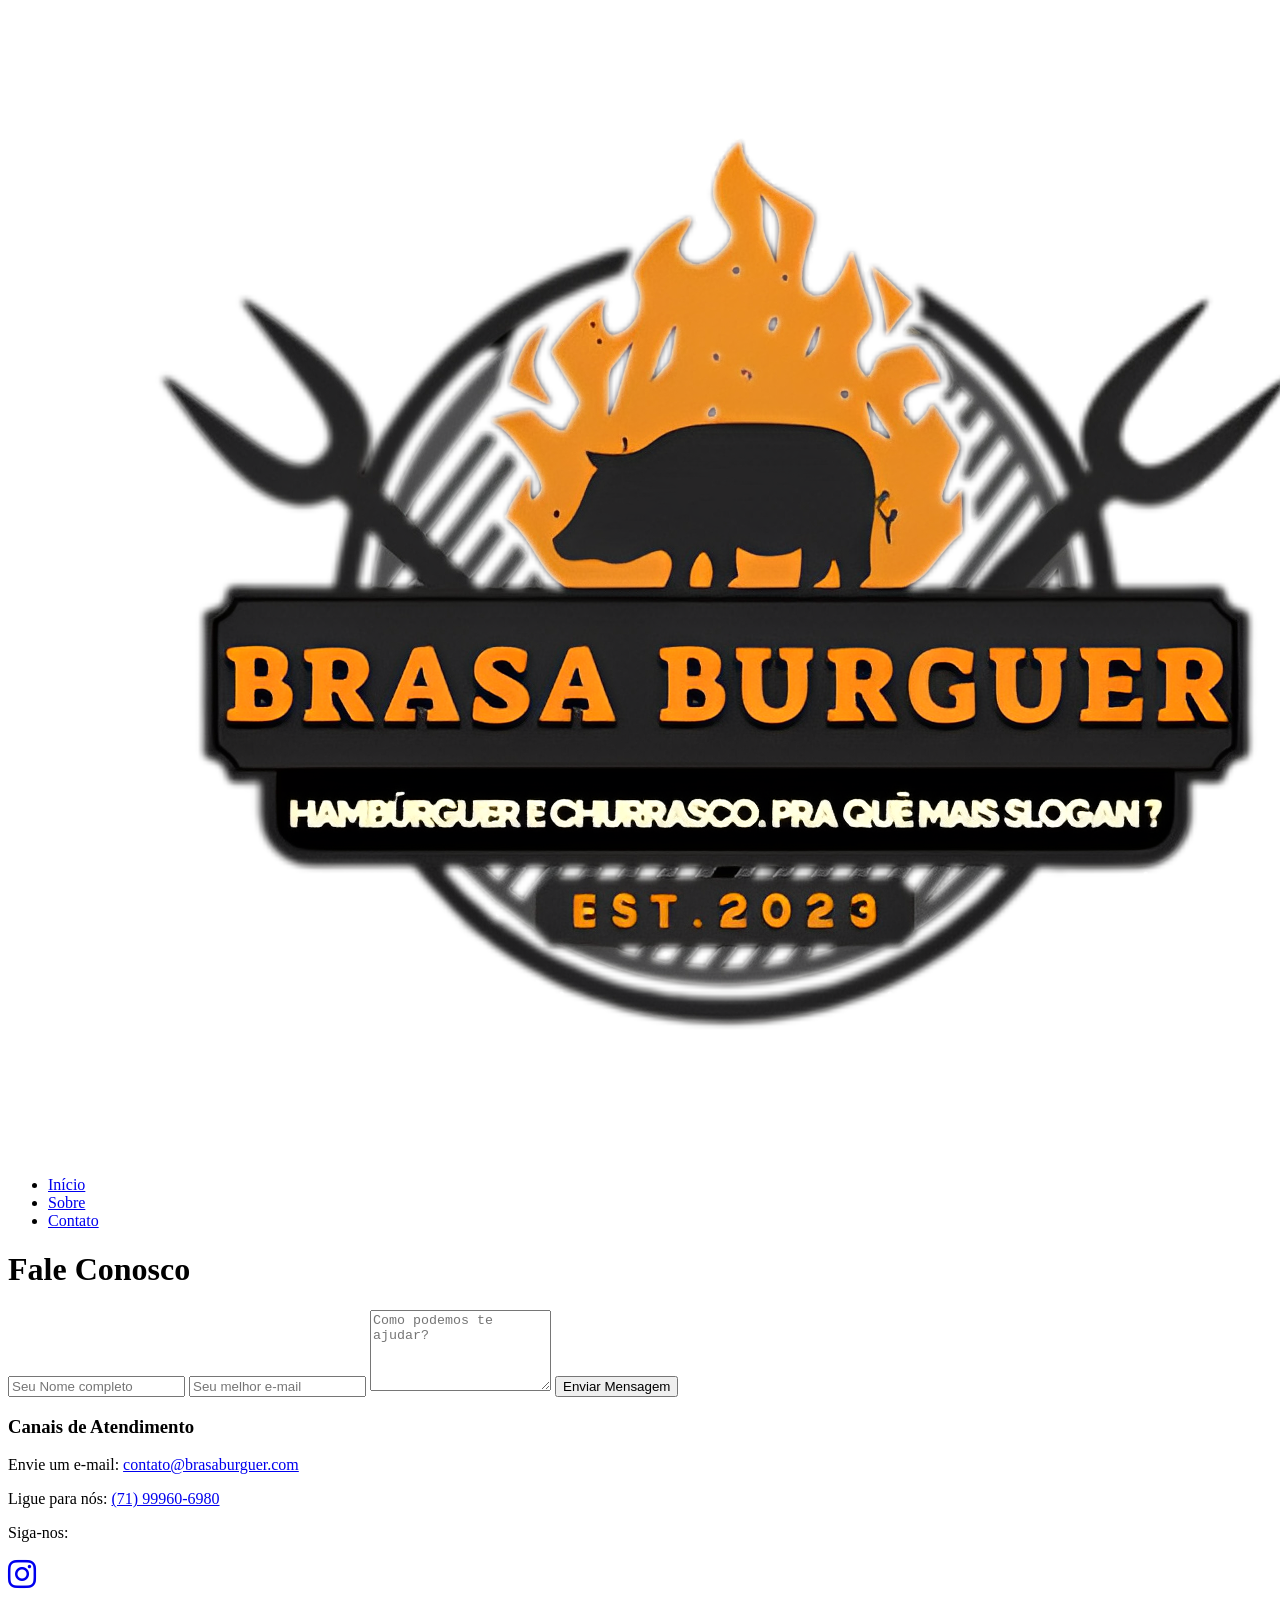
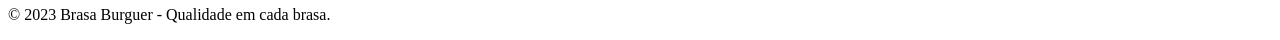
==== contato.html @ 6d11d958 "feat: add contato and sobre's pages" ====
<!DOCTYPE html>
<html lang="pt-br">
<head>
    <meta charset="UTF-8">
    <meta name="viewport" content="width=device-width, initial-scale=1.0">
    <title>Contato | Brasa Burguer</title>
    <link rel="stylesheet" href="style.css">
    <link rel="stylesheet" href="https://cdnjs.cloudflare.com/ajax/libs/font-awesome/6.0.0-beta3/css/all.min.css">
</head>
<body>
    <header>
        <nav class="container">
            <div class="logo"><img src="assets/logo3brasaburguer.png" alt="Logo"></div>
            <ul class="nav-links">
                <li><a href="index.html">Início</a></li>
                <li><a href="sobre.html">Sobre</a></li>
                <li><a href="contato.html" class="active">Contato</a></li>
            </ul>
        </nav>
    </header>

    <main class="container page-content">
        <h1>Fale Conosco</h1>
        <div class="contact-container">
            <form class="contact-form">
                <input type="text" placeholder="Seu Nome completo" required>
                <input type="email" placeholder="Seu melhor e-mail" required>
                <textarea placeholder="Como podemos te ajudar?" rows="5" required></textarea>
                <button type="submit" class="btn-main">Enviar Mensagem</button>
            </form>

            <div class="contact-info">
                <h3>Canais de Atendimento</h3>
                <p>Envie um e-mail: <a href="mailto:contato@brasaburguer.com">contato@brasaburguer.com</a></p>
                <p>Ligue para nós: <a href="tel:5571999606980">(71) 99960-6980</a></p>
                <div class="social-box">
                    <p>Siga-nos:</p>
                    <a href="https://instagram.com" target="_blank"><i class="fab fa-instagram fa-2x"></i></a>
                </div>
            </div>
        </div>
    </main>

    <footer class="footer">
        <div class="container">
            <p>© 2023 Brasa Burguer - Qualidade em cada brasa.</p>
        </div>
    </footer>
</body>
</html>
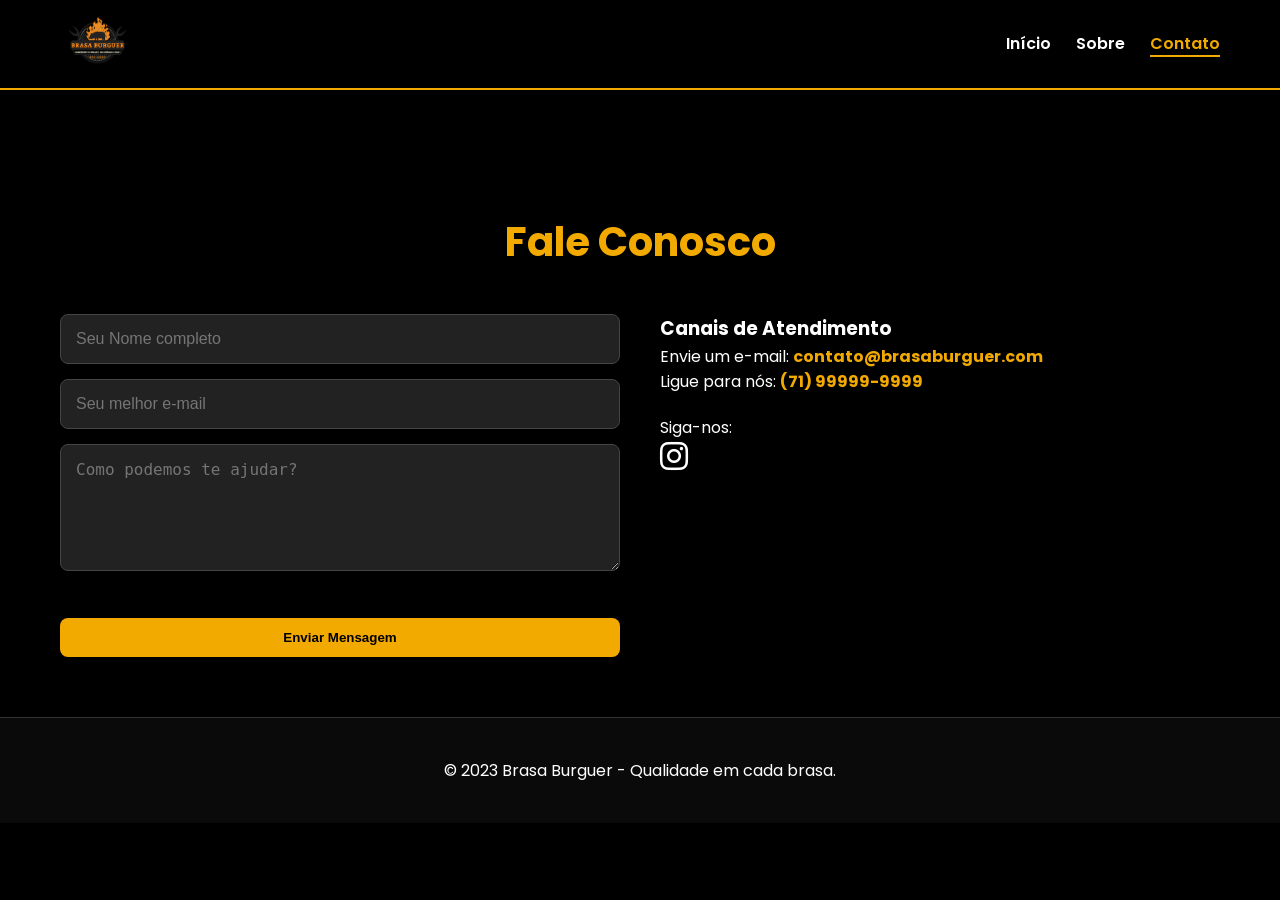
==== commit 03b6f582: "fix: fixes tel number" ====
--- a/contato.html
+++ b/contato.html
@@ -32,7 +32,7 @@
             <div class="contact-info">
                 <h3>Canais de Atendimento</h3>
                 <p>Envie um e-mail: <a href="mailto:contato@brasaburguer.com">contato@brasaburguer.com</a></p>
-                <p>Ligue para nós: <a href="tel:5571999606980">(71) 99960-6980</a></p>
+                <p>Ligue para nós: <a href="tel:557199999-9999">(71) 99999-9999</a></p>
                 <div class="social-box">
                     <p>Siga-nos:</p>
                     <a href="https://instagram.com" target="_blank"><i class="fab fa-instagram fa-2x"></i></a>
--- a/style.css
+++ b/style.css
@@ -0,0 +1,253 @@
+@import url('https://fonts.googleapis.com/css2?family=Poppins:wght@300;400;600&display=swap');
+
+:root {
+    --primary: #f2a900;
+    --secondary: #bf8a04;
+    --bg-dark: #000000;
+    --card-bg: #161617;
+    --text-white: #ffffff;
+}
+
+* {
+    margin: 0; padding: 0; box-sizing: border-box;
+}
+
+body {
+    background-color: var(--bg-dark);
+    color: var(--text-white);
+    font-family: 'Poppins', sans-serif;
+    line-height: 1.6;
+}
+
+.container {
+    max-width: 1200px;
+    margin: 0 auto;
+    padding: 0 20px;
+}
+
+/* Header & Nav */
+header {
+    background: rgba(0,0,0,0.9);
+    border-bottom: 2px solid var(--primary);
+    padding: 10px 0;
+    position: sticky;
+    top: 0;
+    z-index: 1000;
+}
+
+nav { display: flex; justify-content: space-between; align-items: center; }
+
+.logo img { height: 60px; }
+
+.nav-links { list-style: none; display: flex; gap: 25px; }
+
+.nav-links a {
+    color: var(--text-white);
+    text-decoration: none;
+    font-weight: 600;
+    transition: 0.3s;
+}
+
+.nav-links a:hover { color: var(--primary); }
+
+/* Hero Section */
+.hero {
+    height: 60vh;
+    background: linear-gradient(rgba(0,0,0,0.6), var(--bg-dark)), url('assets/burguer-bg.jpg');
+    background-size: cover;
+    background-position: center;
+    display: flex;
+    align-items: center;
+    text-align: center;
+}
+
+.hero h1 { font-size: 3rem; margin-bottom: 20px; }
+
+/* Cards (Requisito da faculdade) */
+.section-title { text-align: center; margin: 40px 0; color: var(--primary); }
+
+.benefits-grid, .mvv-grid {
+    display: grid;
+    grid-template-columns: repeat(auto-fit, minmax(300px, 1fr));
+    gap: 30px;
+    margin-bottom: 50px;
+}
+
+.card {
+    background: var(--card-bg);
+    padding: 40px;
+    border-radius: 15px;
+    text-align: center;
+    box-shadow: 0 10px 20px rgba(0,0,0,0.5);
+    transition: 0.3s;
+    border: 1px solid transparent;
+}
+
+.card:hover {
+    transform: translateY(-10px);
+    border-color: var(--primary);
+}
+
+.card i { color: var(--primary); margin-bottom: 15px; }
+
+/* Botões */
+.btn-main {
+    background: var(--primary);
+    color: #000;
+    padding: 12px 30px;
+    border-radius: 8px;
+    margin-top: 32px;
+    text-decoration: none;
+    font-weight: bold;
+    display: inline-block;
+    transition: 0.3s;
+    border: none;
+    cursor: pointer;
+}
+
+.btn-main:hover {
+    background: var(--text-white);
+    transform: scale(1.05);
+}
+
+/* Formulário */
+.contact-wrapper {
+    display: grid;
+    grid-template-columns: 1fr 1fr;
+    gap: 50px;
+    margin-bottom: 50px;
+}
+
+.contact-form { display: flex; flex-direction: column; gap: 15px; }
+
+.contact-form input, .contact-form textarea {
+    padding: 15px;
+    border-radius: 5px;
+    border: none;
+    background: #252525;
+    color: white;
+}
+
+/* Footer */
+.footer {
+    padding: 40px 0;
+    text-align: center;
+    background: #0a0a0a;
+    border-top: 1px solid #333;
+}
+
+/* --- Estilos de Layout Compartilhados --- */
+.page-content {
+    padding: 120px 20px 60px; /* Espaço para não ficar sob a navbar fixa */
+    text-align: center;
+}
+
+h1 {
+    color: var(--primary);
+    margin-bottom: 30px;
+    font-size: 2.5rem;
+}
+
+/* --- Estilo dos Cards (Sobre e Home) --- */
+.card {
+    background: var(--card-bg);
+    padding: 30px;
+    border-radius: 15px; /* REQUISITO: Borda Arredondada */
+    box-shadow: 0 8px 25px rgba(0, 0, 0, 0.5); /* REQUISITO: Sombra */
+    transition: transform 0.3s ease;
+    border: 1px solid #333;
+}
+
+.card:hover {
+    transform: translateY(-10px);
+    border-color: var(--primary);
+}
+
+.mvv-grid {
+    display: grid;
+    grid-template-columns: repeat(auto-fit, minmax(250px, 1fr));
+    gap: 20px;
+    margin-top: 50px;
+}
+
+/* --- Estilo do Formulário (Contato) --- */
+.contact-container {
+    display: grid;
+    grid-template-columns: 1fr 1fr;
+    gap: 40px;
+    text-align: left;
+    margin-top: 40px;
+}
+
+.contact-form {
+    display: flex;
+    flex-direction: column;
+    gap: 15px;
+}
+
+.contact-form input, 
+.contact-form textarea {
+    padding: 15px;
+    border-radius: 8px;
+    border: 1px solid #444;
+    background: #222;
+    color: white;
+    font-size: 1rem;
+}
+
+.contact-form input:focus, 
+.contact-form textarea:focus {
+    outline: none;
+    border-color: var(--primary);
+    box-shadow: 0 0 8px var(--primary);
+}
+
+.contact-info a {
+    color: var(--primary);
+    text-decoration: none;
+    font-weight: bold;
+}
+
+.contact-info a:hover {
+    text-decoration: underline;
+}
+
+.social-box {
+    margin-top: 20px;
+    flex-direction: column;
+}
+
+.social-box i {
+    margin-right: 15px;
+    color: white;
+    transition: 0.3s;
+}
+
+.social-box i:hover {
+    color: var(--primary);
+}
+
+/* Navbar ativa */
+.nav-links a.active {
+    color: var(--primary);
+    border-bottom: 2px solid var(--primary);
+}
+
+/* Responsividade */
+@media (max-width: 768px) {
+    .contact-container {
+        grid-template-columns: 1fr; /* Empilha formulário e info */
+    }
+
+    .nav-links {
+        gap: 10px;
+    }
+
+    .nav-links a {
+        font-size: 0.9rem;
+    }
+
+    .hero h1 {
+        font-size: 1.8rem;
+    }
+}
